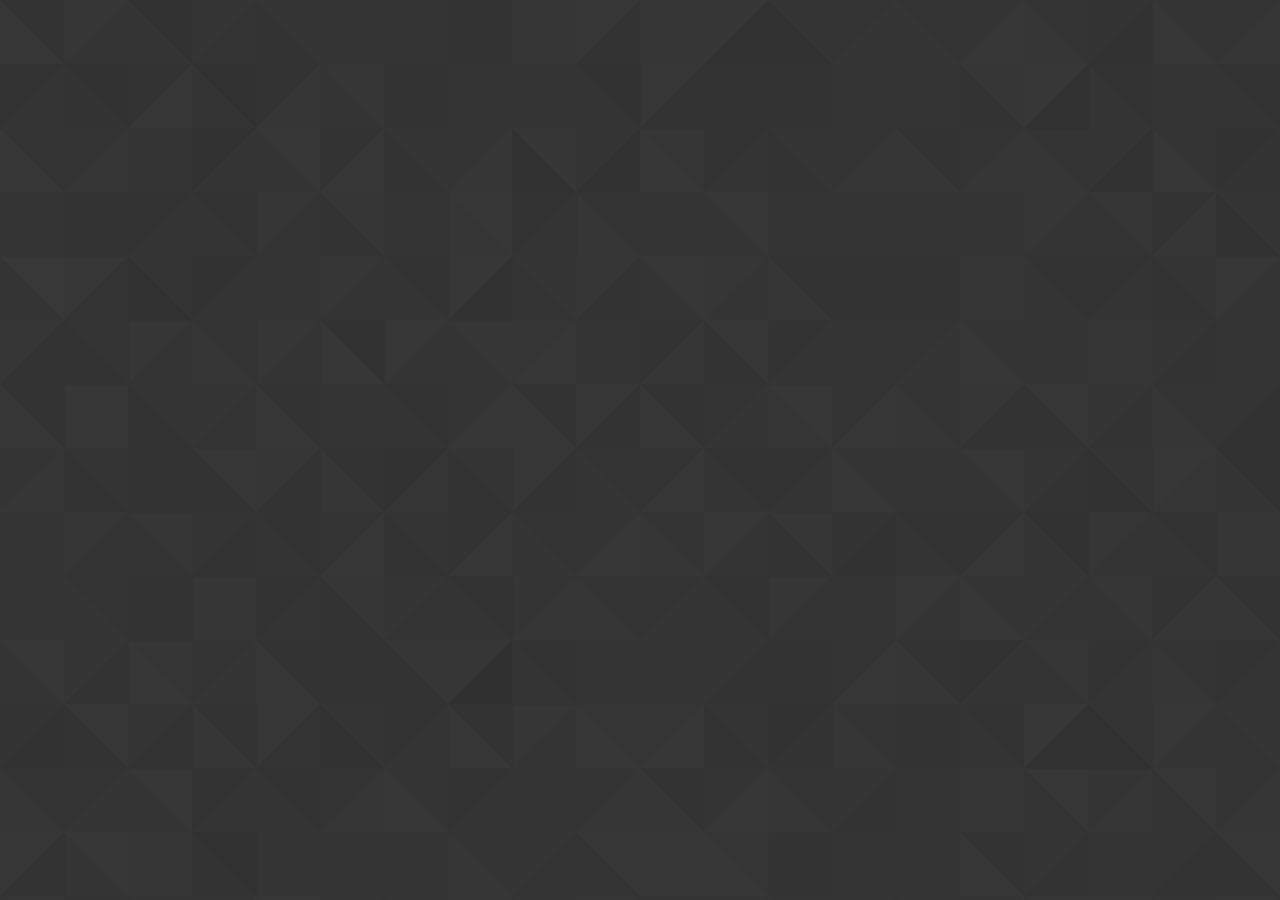
==== Frontend/index.html @ a0847c58 "creating frontend branch" ====
<!-- index.html -->
<!DOCTYPE html>
<html ng-app="ideaStorage">
<head>
  <!-- load bootstrap, custom templates and fontawesome -->
	<link rel="stylesheet" href="css/bootstrap.min.css"/>
  <link rel="stylesheet" href="css/font-awesome.min.css"/>
  <link rel="stylesheet" href="css/dashboard.css"/>
  <!-- load angular app -->
  <script src="js/angular.min.js"></script>
  <script src="js/angular-ui-route.min.js"></script>
  <script src="js/script.js"></script>
  <!-- loading font -->
  <link href='http://fonts.googleapis.com/css?family=Sail' rel='stylesheet' type='text/css'>

	<title>Idea Storage Mock</title>
</head>

<!-- define angular controller -->
<body>
  <div ui-view></div>
</body>
</html>
---- Frontend/css/dashboard.css ----
/*
 * Base structure
 */

/* Move down content because we have a fixed navbar that is 50px tall */
body {
  padding-top: 51px;
  background-color: transparent;
}

/*
 * Global add-ons
 */

.sub-header {
  padding-bottom: 10px;
  border-bottom: 1px solid #eee;
}

/*
 * Top navigation
 * Hide default border to remove 1px line.
 */
.navbar-fixed-top {
  border: 0;
}

.navbar-default {
  margin-top: -51px;
}

.userpic {
  display: block;
  margin-left: auto;
  margin-right: auto;
  border-radius: 10px;
  width: 128px;
  height: 128px;
  border: 2px solid white;
}

/*
 * Sidebar
 */

/* Hide for mobile, show later */
.sidebar {
  display: none;
}

@media (min-width: 768px) {
  .sidebar {
    position: fixed;
    top: 50px;
    bottom: 0;
    left: 0;
    z-index: 1000;
    display: block;
    padding: 20px;
    overflow-x: hidden;
    overflow-y: auto; /* Scrollable contents if viewport is shorter than content. */
    background-color: #222222;
    border-color: 1px #121212;
  }
    .nav-sidebar li a:focus {
        outline: none;
        background-color: #000 !important;
    }
}

/* Sidebar navigation */
.nav-sidebar {
  margin-right: -21px; /* 20px padding + 1px border */
  margin-bottom: 20px;
  margin-left: -20px;
}
.nav-sidebar > li > a { 
  color: #fff;
  padding-right: 20px;
  padding-left: 20px;
}
.nav-sidebar > .active > a,
.nav-sidebar > .active > a:hover,
.nav-sidebar > .active > a:focus {
  color: ##222222;
  background-color: ##222222;
}

.nav-sidebar li a:hover,
    .side-nav li a:focus {
        outline: none;
        background-color: #000 !important;
        color: #fff;
    }



/*
 * Main content
 */

.main {
  padding: 20px;
}
@media (min-width: 768px) {
  .main {
    padding-right: 40px;
    padding-left: 40px;
  }
}
.main .page-header {
  margin-top: 0;
}

/*
 * Placeholder dashboard ideas
 */

.placeholders {
  margin-bottom: 30px;
  text-align: center;
}
.placeholders h4 {
  margin-bottom: 0;
}
.placeholder {
  margin-bottom: 20px;
}
.placeholder img {
  display: inline-block;
  border-radius: 50%;
}

.form-signin {
  max-width: 330px;
  padding: 20px;
  margin: 0 auto;
}
.form-signin .form-signin-heading,
.form-signin .checkbox {
  margin-bottom: 10px;
  color: #ffffff;
}
.form-signin .checkbox {
  font-weight: normal;
}
.form-signin .form-control {
  position: relative;
  height: auto;
  -webkit-box-sizing: border-box;
     -moz-box-sizing: border-box;
          box-sizing: border-box;
  padding: 10px;
  font-size: 16px;
}
.form-signin .form-control:focus {
  z-index: 2;
}
.form-signin input[type="email"] {
  margin-bottom: -1px;
  border-bottom-right-radius: 0;
  border-bottom-left-radius: 0;
}
.form-signin input[type="password"] {
  margin-bottom: 10px;
  border-top-left-radius: 0;
  border-top-right-radius: 0;
}

html { 
  background-image: url(../img/bg.png); 
  background-repeat: repeat;
  -webkit-background-size: cover;
  -moz-background-size: cover;
  -o-background-size: cover;
  background-size: cover;
}
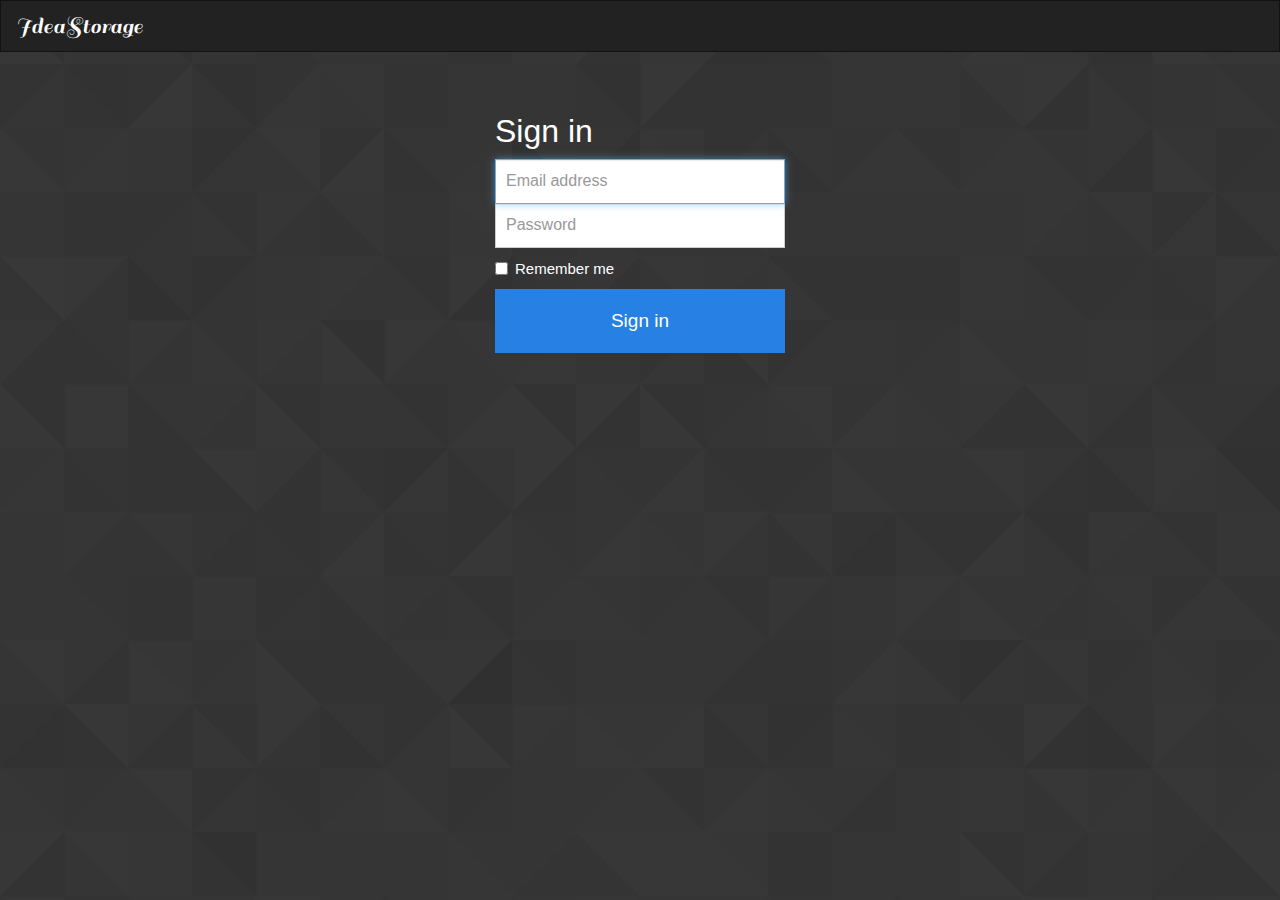
==== commit c076a882: "implement sign in page" ====
--- a/Frontend/index.html
+++ b/Frontend/index.html
@@ -8,16 +8,20 @@
   <link rel="stylesheet" href="css/dashboard.css"/>
   <!-- load angular app -->
   <script src="js/angular.min.js"></script>
-  <script src="js/angular-ui-route.min.js"></script>
+  <script src="js/angular-ui-router.min.js"></script>
+
   <script src="js/script.js"></script>
   <!-- loading font -->
   <link href='http://fonts.googleapis.com/css?family=Sail' rel='stylesheet' type='text/css'>
-
+  <script src="https://code.jquery.com/jquery-2.1.1.min.js"></script>
+  <script src="js/jquery.cookie.js"></script>
 	<title>Idea Storage Mock</title>
 </head>
 
 <!-- define angular controller -->
 <body>
-  <div ui-view></div>
+  <div ui-view>
+  </div>
 </body>
+
 </html>--- a/Frontend/css/dashboard.css
+++ b/Frontend/css/dashboard.css
@@ -60,7 +60,7 @@
     overflow-x: hidden;
     overflow-y: auto; /* Scrollable contents if viewport is shorter than content. */
     background-color: #222222;
-    border-color: 1px #121212;
+    border-color: #121212;
   }
     .nav-sidebar li a:focus {
         outline: none;
@@ -82,8 +82,8 @@
 .nav-sidebar > .active > a,
 .nav-sidebar > .active > a:hover,
 .nav-sidebar > .active > a:focus {
-  color: ##222222;
-  background-color: ##222222;
+  color: #222222;
+  background-color: #222222;
 }
 
 .nav-sidebar li a:hover,
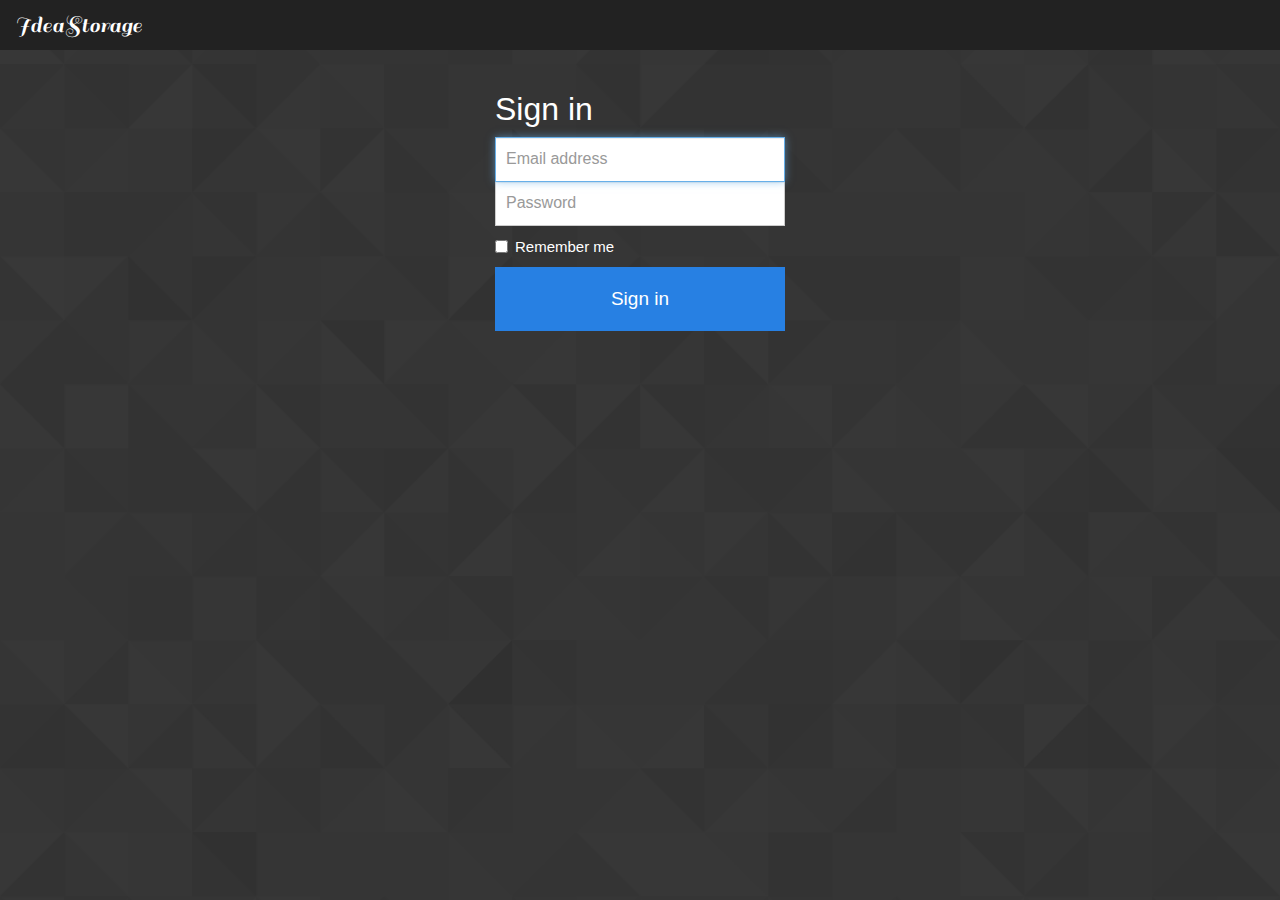
==== commit cb7adbfb: "adding tags and nodes" ====
--- a/Frontend/index.html
+++ b/Frontend/index.html
@@ -6,6 +6,7 @@
 	<link rel="stylesheet" href="css/bootstrap.min.css"/>
   <link rel="stylesheet" href="css/font-awesome.min.css"/>
   <link rel="stylesheet" href="css/dashboard.css"/>
+  <link rel="stylesheet" href="css/bootstrap-tagsinput.css"/>
   <!-- load angular app -->
   <script src="js/angular.min.js"></script>
   <script src="js/angular-ui-router.min.js"></script>
@@ -14,7 +15,9 @@
   <!-- loading font -->
   <link href='http://fonts.googleapis.com/css?family=Sail' rel='stylesheet' type='text/css'>
   <script src="https://code.jquery.com/jquery-2.1.1.min.js"></script>
-  <script src="js/jquery.cookie.js"></script>
+  <script src="js/bootstrap-tagsinput.min.js"></script>
+  <script src="js/bootstrap-wysiwyg.js"></script>
+
 	<title>Idea Storage Mock</title>
 </head>
 
--- a/Frontend/css/dashboard.css
+++ b/Frontend/css/dashboard.css
@@ -26,6 +26,12 @@
 }
 
 .navbar-default {
+  position: fixed;
+  right: 0;
+  left: 0;
+  z-index: 1030;
+  border: 0;
+  color: white;
   margin-top: -51px;
 }
 
@@ -102,6 +108,10 @@
 .main {
   padding: 20px;
 }
+
+span{
+  margin-right: 8px;
+}
 @media (min-width: 768px) {
   .main {
     padding-right: 40px;
@@ -175,3 +185,20 @@
   -o-background-size: cover;
   background-size: cover;
 }
+
+.round{
+  border-radius: 100px;
+  margin: auto;
+  margin-top: 8px;
+  margin-right: 5px;
+  width: 32px;
+  height: 32px;
+  border: 2px solid white;
+}
+
+.panel-default{
+  margin-left: 220px;
+  margin-right: 41px;
+}
+
+
